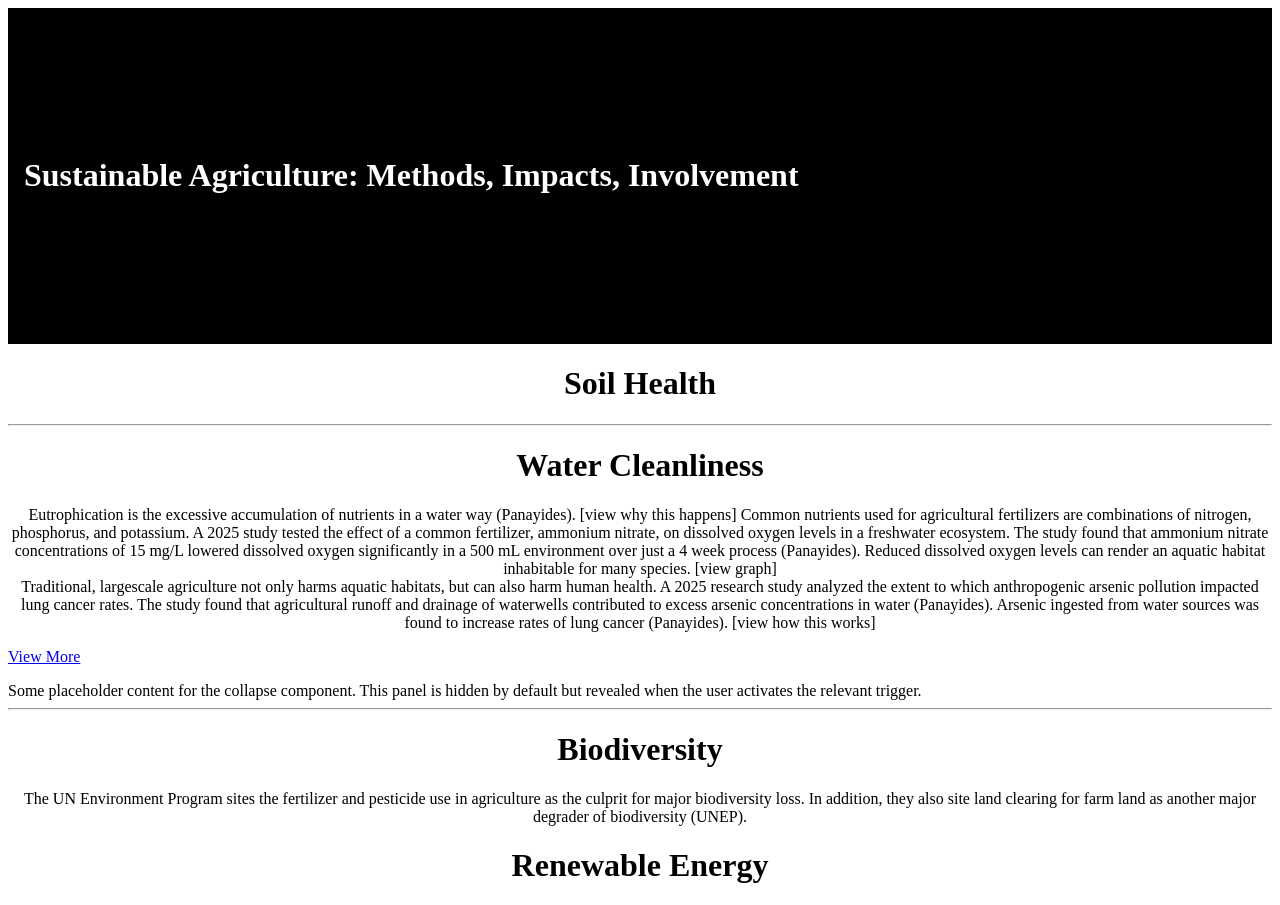
==== index.html @ 6e3a7149 "Added drop down" ====
<!DOCTYPE html>
<html>
<head>
  <title>watch yourself buddy</title>
  <link href="style.css" rel="stylesheet" type="text/css" />
</head>

<body>
  <!-- The code below uses a header tag. This is the black section on the page where the title of the page is displayed. -->
  <header>
    <h1>Sustainable Agriculture: Methods, Impacts, Involvement</h1>
  </header>
  <div class="section">
    <h1>Soil Health</h1>
    <!-- Add text, images, and links for section 1 below. -->

  </div>
  <hr> <!-- The hr tag creates that line you see between sections -->
  <div class="section">
    <h1>Water Cleanliness</h1>
    <!-- Add text, images, and links for section 2 below. -->
     <p>Eutrophication is the excessive accumulation of nutrients in a water way (Panayides). 
[view why this happens]
Common nutrients used for agricultural fertilizers are combinations of nitrogen, phosphorus, and potassium.
 A 2025 study tested the effect of a common fertilizer, ammonium nitrate, on dissolved oxygen levels in a freshwater ecosystem.
  The study found that ammonium nitrate concentrations of 15 mg/L lowered dissolved oxygen significantly in a 500 mL environment over just a 4 week process (Panayides).
   Reduced dissolved oxygen levels can render an aquatic habitat inhabitable for many species. 
[view graph]
      <br>
      Traditional, largescale agriculture not only harms aquatic habitats, but can also harm human health. 
      A 2025 research study analyzed the extent to which anthropogenic arsenic pollution impacted lung cancer rates. 
      The study found that agricultural runoff and drainage of waterwells contributed to excess arsenic concentrations in water (Panayides). 
      Arsenic ingested from water sources was found to increase rates of lung cancer (Panayides).
[view how this works]


     </p>

  </div>
  <p class="drop">
  <a class="down" data-bs-toggle="collapse" href="#collapseExample" role="button" aria-expanded="false" aria-controls="collapseExample">
    View More
  </a>
  
</p>
<div class="collapse" id="collapseExample">
  <div class="card card-body">
    Some placeholder content for the collapse component. This panel is hidden by default but revealed when the user activates the relevant trigger.
  </div>
</div>
  <hr>
  <div class="section">
    <h1>Biodiversity</h1>
    <!-- Add text, images, and links for section 3 below. -->
     <p>
      The UN Environment Program sites the fertilizer and pesticide use in agriculture as the culprit for major biodiversity loss. 
      In addition, they also site land clearing for farm land as another major degrader of biodiversity (UNEP).      

     </p>

  </div>
  <div class="section">
    <h1>Renewable Energy</h1>
  </div>

</body>

</html>
---- style.css ----
/* The code below makes the background of the header black and the font color of the title white. Change this to match what you want for your website. */
header {
    background-color: black;
    color: white;
    padding: 128px 16px;
}

.section {
    text-align:center;
}
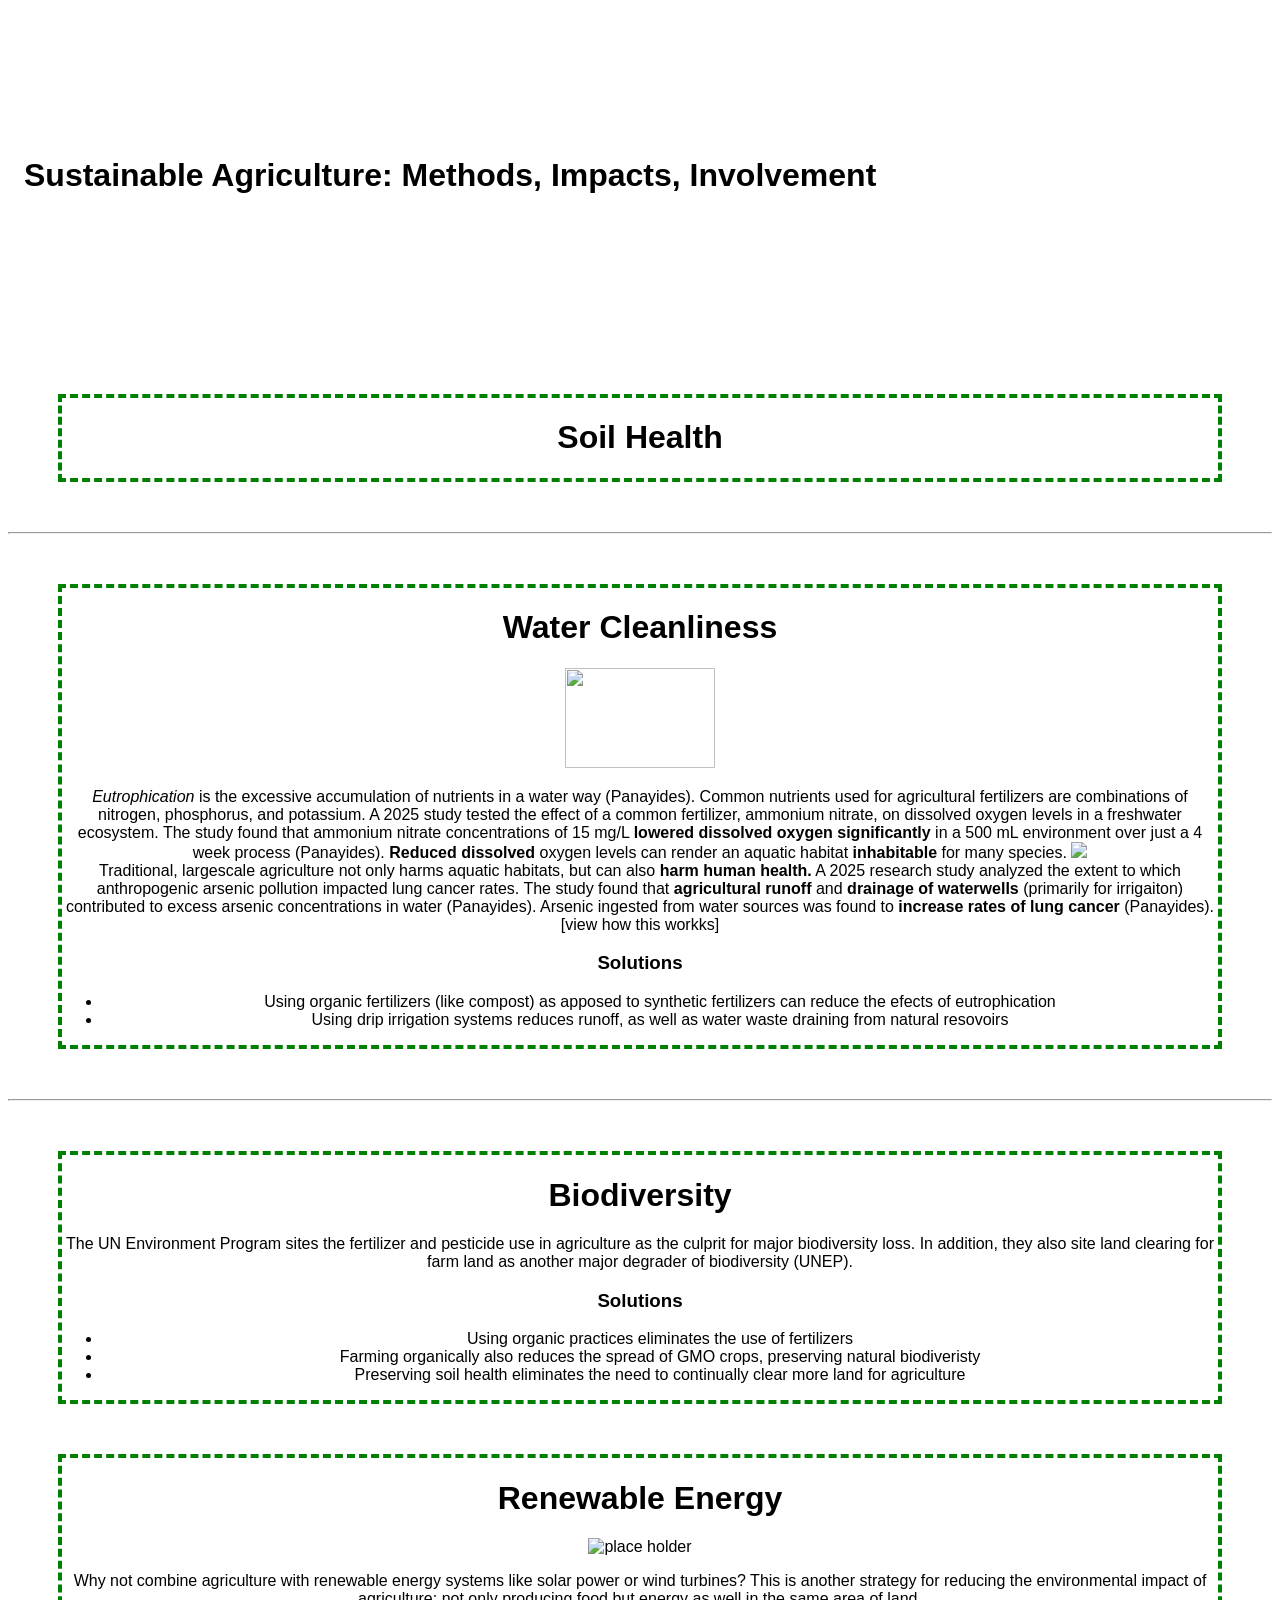
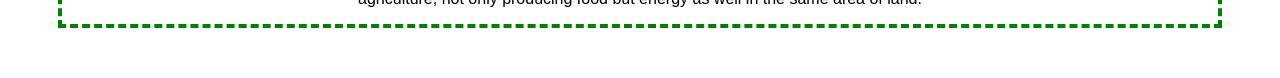
==== commit 47e850b2: "added sytling" ====
--- a/index.html
+++ b/index.html
@@ -19,48 +19,51 @@
   <div class="section">
     <h1>Water Cleanliness</h1>
     <!-- Add text, images, and links for section 2 below. -->
-     <p>Eutrophication is the excessive accumulation of nutrients in a water way (Panayides). 
-[view why this happens]
+     <img class="images" src="C:\Users\Nextech\.vscode\int-u2-project-starter-code-3\Images\drip.jpg">
+     <p><i>Eutrophication</i> is the excessive accumulation of nutrients in a water way (Panayides). 
 Common nutrients used for agricultural fertilizers are combinations of nitrogen, phosphorus, and potassium.
  A 2025 study tested the effect of a common fertilizer, ammonium nitrate, on dissolved oxygen levels in a freshwater ecosystem.
-  The study found that ammonium nitrate concentrations of 15 mg/L lowered dissolved oxygen significantly in a 500 mL environment over just a 4 week process (Panayides).
-   Reduced dissolved oxygen levels can render an aquatic habitat inhabitable for many species. 
-[view graph]
+  The study found that ammonium nitrate concentrations of 15 mg/L <b>lowered dissolved oxygen significantly</b> in a 500 mL environment over just a 4 week process (Panayides).
+   <b>Reduced dissolved</b> oxygen levels can render an aquatic habitat <b>inhabitable </b>for many species. 
+<img src="C:\Users\Nextech\.vscode\int-u2-project-starter-code-3\Images\graph1.png">
       <br>
-      Traditional, largescale agriculture not only harms aquatic habitats, but can also harm human health. 
+      Traditional, largescale agriculture not only harms aquatic habitats, but can also <b>harm human health.</b> 
       A 2025 research study analyzed the extent to which anthropogenic arsenic pollution impacted lung cancer rates. 
-      The study found that agricultural runoff and drainage of waterwells contributed to excess arsenic concentrations in water (Panayides). 
-      Arsenic ingested from water sources was found to increase rates of lung cancer (Panayides).
-[view how this works]
-
+      The study found that <b>agricultural runoff</b> and <b>drainage of waterwells </b>(primarily for irrigaiton) contributed to excess arsenic concentrations in water (Panayides). 
+      Arsenic ingested from water sources was found to <b>increase rates of lung cancer</b> (Panayides).
+[view how this workks]
 
      </p>
+     <h3>Solutions</h3>
+     <ul>
+      <li>Using organic fertilizers (like compost) as apposed to synthetic fertilizers can reduce the efects of eutrophication</li>
+      <li>Using drip irrigation systems reduces runoff, as well as water waste draining from natural resovoirs</li>
+     </ul>
 
   </div>
-  <p class="drop">
-  <a class="down" data-bs-toggle="collapse" href="#collapseExample" role="button" aria-expanded="false" aria-controls="collapseExample">
-    View More
-  </a>
   
-</p>
-<div class="collapse" id="collapseExample">
-  <div class="card card-body">
-    Some placeholder content for the collapse component. This panel is hidden by default but revealed when the user activates the relevant trigger.
-  </div>
-</div>
   <hr>
   <div class="section">
     <h1>Biodiversity</h1>
     <!-- Add text, images, and links for section 3 below. -->
      <p>
       The UN Environment Program sites the fertilizer and pesticide use in agriculture as the culprit for major biodiversity loss. 
-      In addition, they also site land clearing for farm land as another major degrader of biodiversity (UNEP).      
-
+      In addition, they also site land clearing for farm land as another major degrader of biodiversity (UNEP).     
      </p>
+     <h3>Solutions</h3>
+     <ul>
+      <li>Using organic practices eliminates the use of fertilizers</li>
+      <li>Farming organically also reduces the spread of GMO crops, preserving natural biodiveristy</li>
+      <li>Preserving soil health eliminates the need to continually clear more land for agriculture </li>
+     </ul>
 
   </div>
   <div class="section">
     <h1>Renewable Energy</h1>
+    <img class = "images" src="C:\Users\Nextech\.vscode\int-u2-project-starter-code-3\Images\regen_farming.jpg" alt="place holder">
+    <p>Why not combine agriculture with renewable energy systems like solar power or wind turbines?
+      This is another strategy for reducing the environmental impact of agriculture; not only producing food but energy as well in the same area of land.
+    </p>
   </div>
 
 </body>
--- a/style.css
+++ b/style.css
@@ -1,10 +1,23 @@
 /* The code below makes the background of the header black and the font color of the title white. Change this to match what you want for your website. */
 header {
-    background-color: black;
-    color: white;
+    background-image:url("C:\Users\Nextech\.vscode\int-u2-project-starter-code-3\Images\ivy.jpg") ;
     padding: 128px 16px;
 }
 
 .section {
     text-align:center;
-}+}
+.images{
+    width: 150px;
+    height: 100px;
+
+}
+.section{
+    border: 4px dashed green;
+    margin: 50px;
+}
+body{
+    font-family:'Lucida Sans', 'Lucida Sans Regular', 'Lucida Grande', 'Lucida Sans Unicode', Geneva, Verdana, sans-serif;
+    background-image: url(C:\Users\Nextech\.vscode\int-u2-project-starter-code-3\Images\ivy.jpg);
+
+}
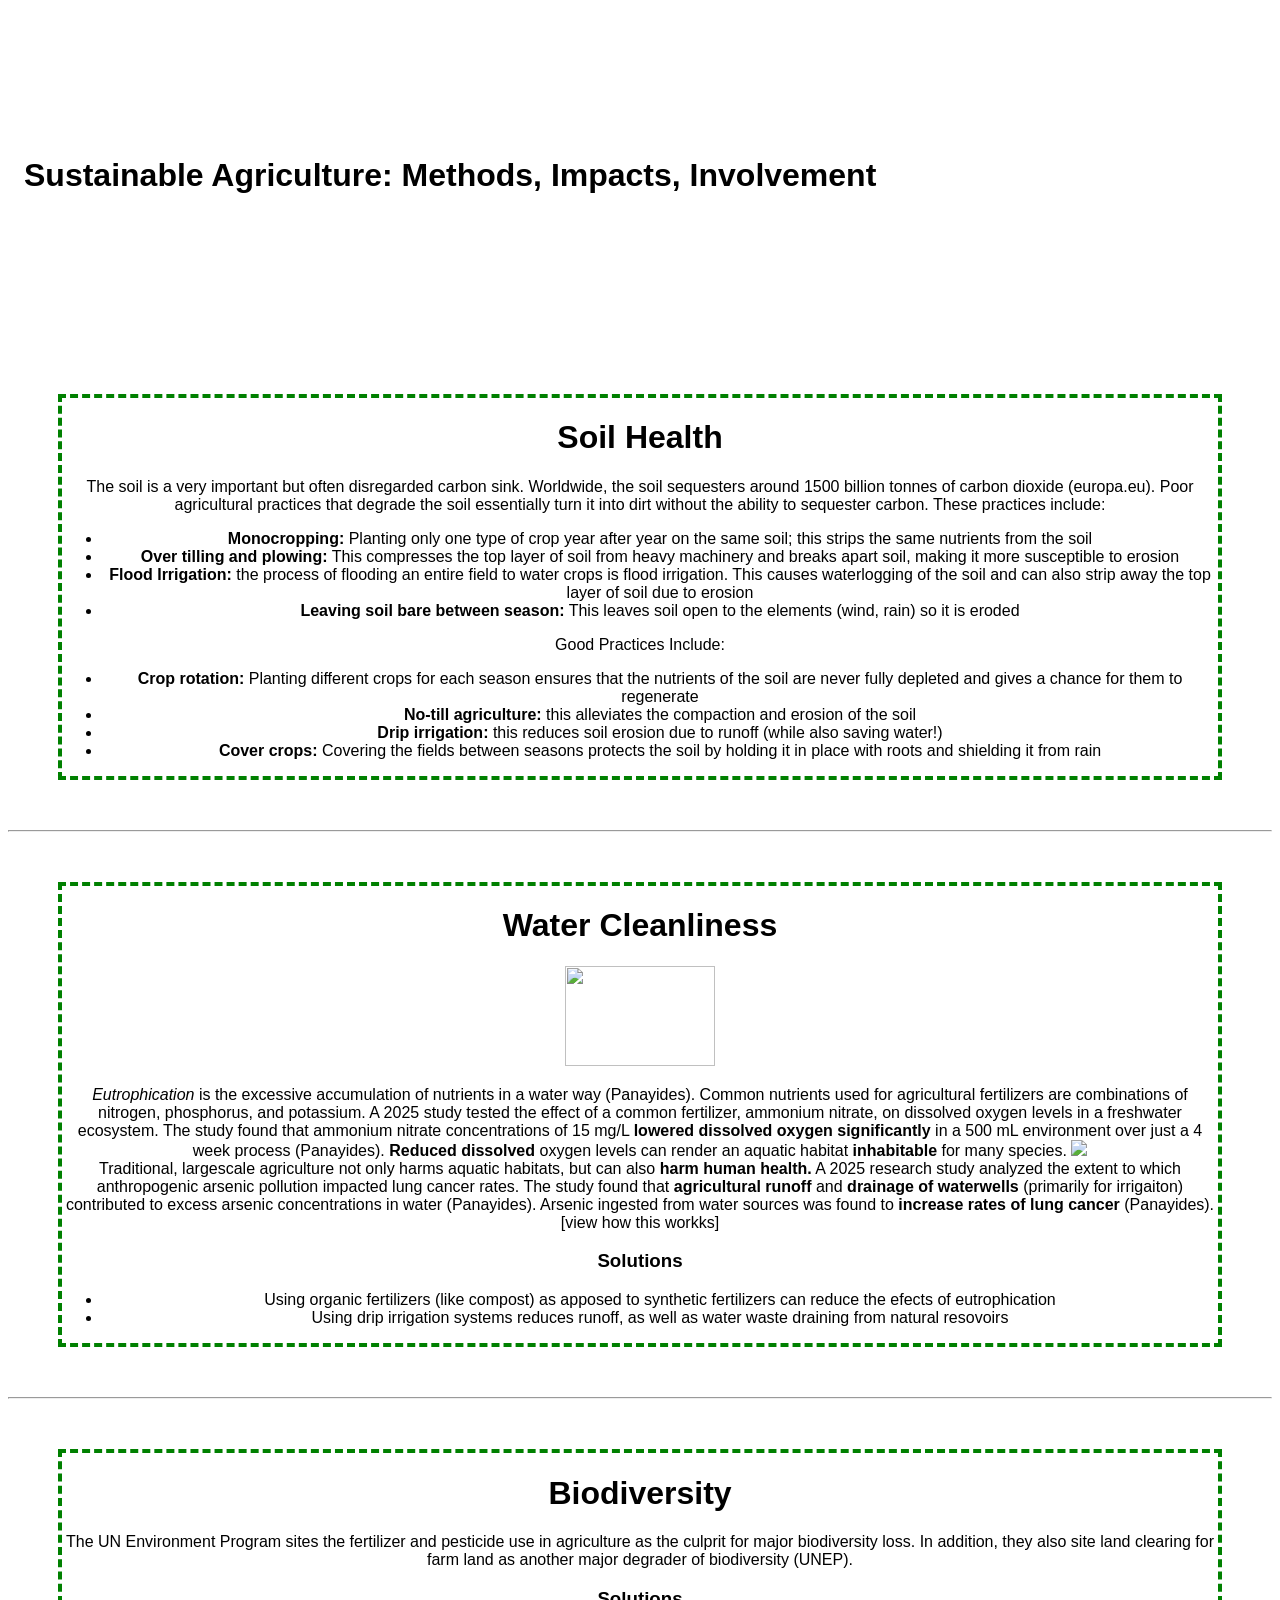
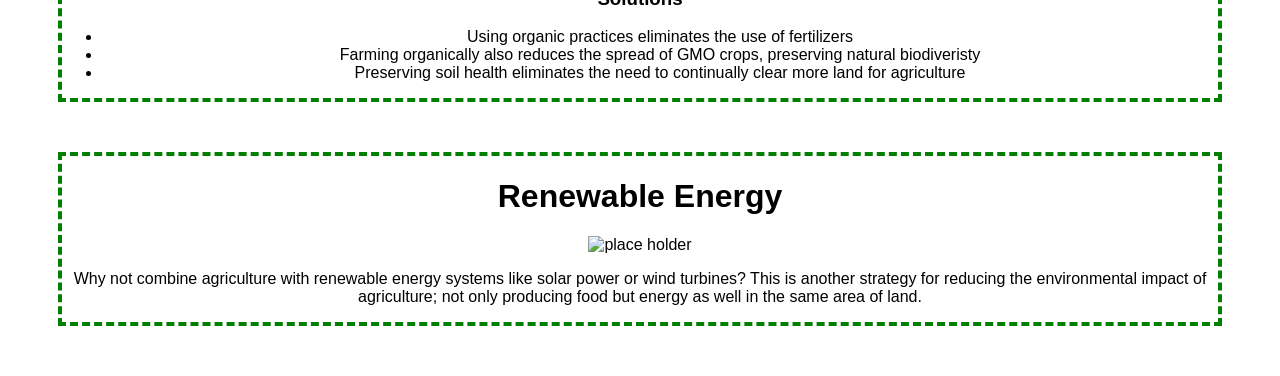
==== commit cbe68396: "added soil" ====
--- a/index.html
+++ b/index.html
@@ -12,7 +12,24 @@
   </header>
   <div class="section">
     <h1>Soil Health</h1>
-    <!-- Add text, images, and links for section 1 below. -->
+    <p>
+      The soil is a very important but often disregarded carbon sink. Worldwide, the soil sequesters around 1500 billion tonnes of carbon dioxide (europa.eu). 
+      Poor agricultural practices that degrade the soil essentially turn it into dirt without the ability to sequester carbon. 
+      These practices include:
+    </p>
+    <ul>
+      <li><b>Monocropping:</b> Planting only one type of crop year after year on the same soil; this strips the same nutrients from the soil</li>
+      <li><b>Over tilling and plowing:</b> This compresses the top layer of soil from heavy machinery and breaks apart soil, making it more susceptible to erosion</li>
+      <li><b>Flood Irrigation:</b> the process of flooding an entire field to water crops is flood irrigation. This causes waterlogging of the soil and can also strip away the top layer of soil due to erosion</li>
+      <li><b>Leaving soil bare between season:</b> This leaves soil open to the elements (wind, rain) so it is eroded</li>
+    </ul>
+    <p>Good Practices Include:</p>
+    <ul>
+      <li><b>Crop rotation:</b> Planting different crops for each season ensures that the nutrients of the soil are never fully depleted and gives a chance for them to regenerate</li>
+      <li><b>No-till agriculture:</b> this alleviates the compaction and erosion of the soil</li>
+      <li><b>Drip irrigation: </b>this reduces soil erosion due to runoff (while also saving water!)</li>
+      <li><b>Cover crops:</b> Covering the fields between seasons protects the soil by holding it in place with roots and shielding it from rain</li>
+    </ul>
 
   </div>
   <hr> <!-- The hr tag creates that line you see between sections -->
--- a/style.css
+++ b/style.css
@@ -1,7 +1,7 @@
 /* The code below makes the background of the header black and the font color of the title white. Change this to match what you want for your website. */
 header {
-    background-image:url("C:\Users\Nextech\.vscode\int-u2-project-starter-code-3\Images\ivy.jpg") ;
     padding: 128px 16px;
+    background-image: url('C:\Users\Nextech\.vscode\int-u2-project-starter-code-3\Images\ivy.jpg');
 }
 
 .section {
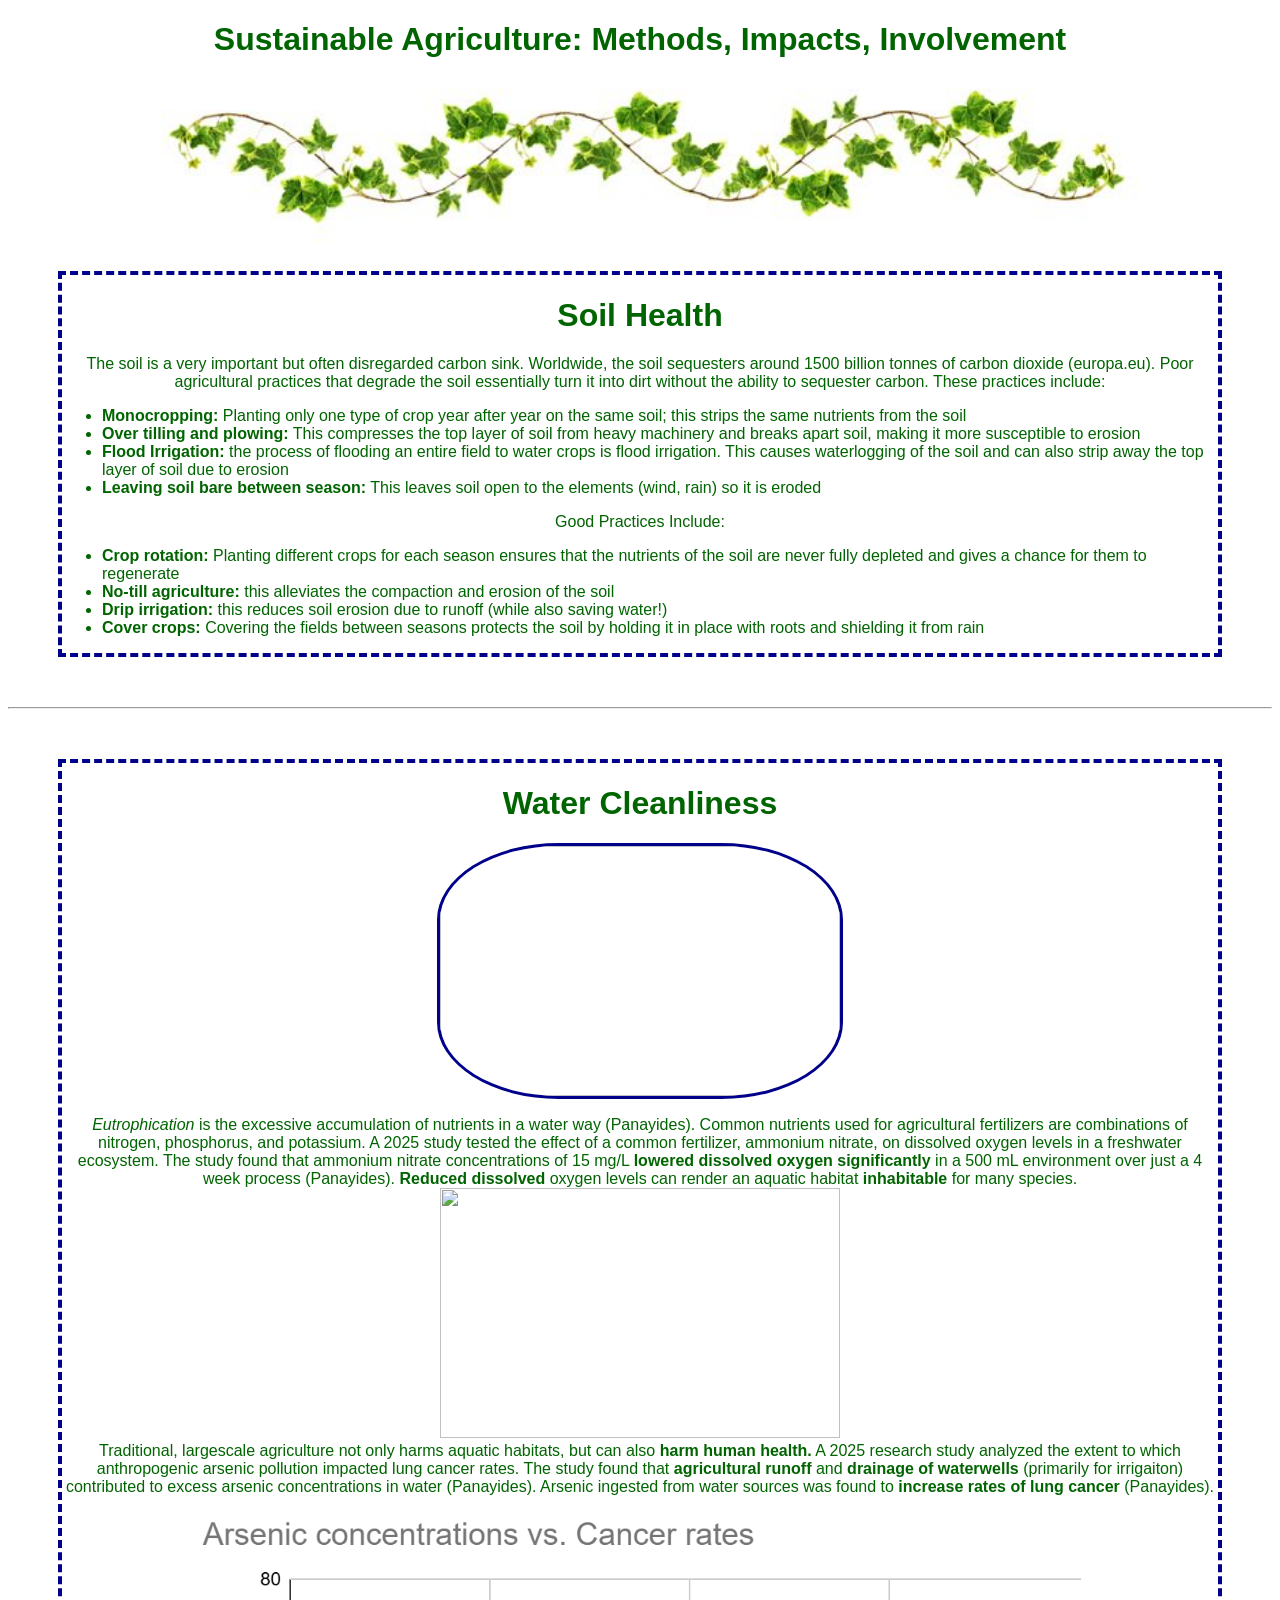
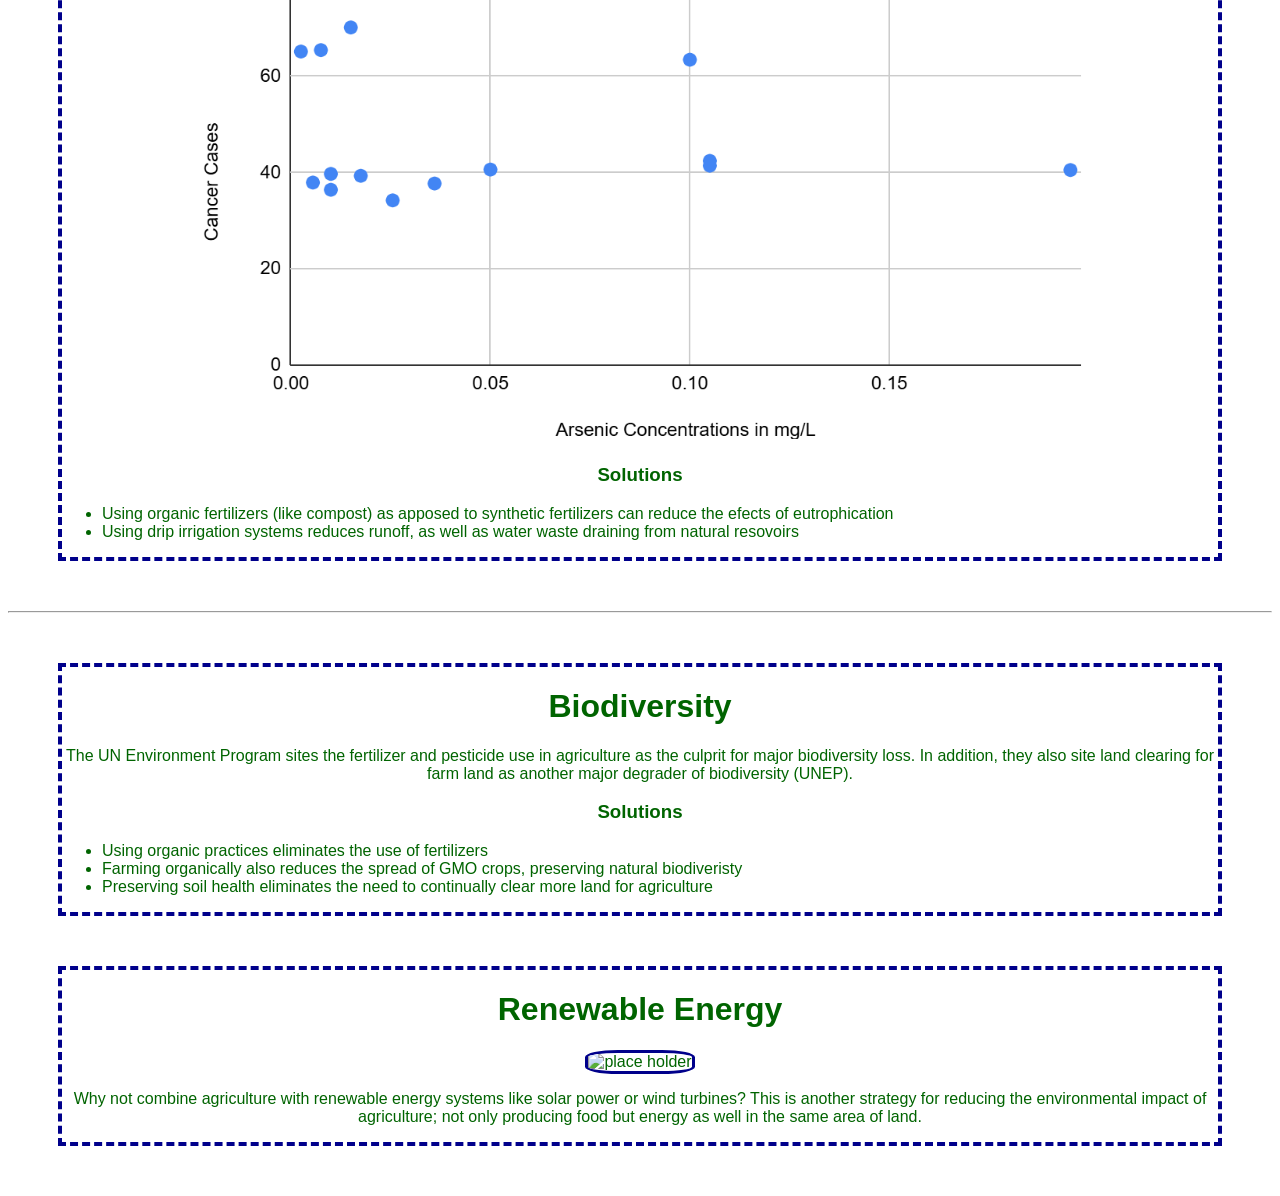
==== commit ad6375d9: "look at the stupid graph 2 its beeing udmb" ====
--- a/index.html
+++ b/index.html
@@ -9,6 +9,7 @@
   <!-- The code below uses a header tag. This is the black section on the page where the title of the page is displayed. -->
   <header>
     <h1>Sustainable Agriculture: Methods, Impacts, Involvement</h1>
+    <img class="background" src="Images\plant3.jpg">
   </header>
   <div class="section">
     <h1>Soil Health</h1>
@@ -42,15 +43,15 @@
  A 2025 study tested the effect of a common fertilizer, ammonium nitrate, on dissolved oxygen levels in a freshwater ecosystem.
   The study found that ammonium nitrate concentrations of 15 mg/L <b>lowered dissolved oxygen significantly</b> in a 500 mL environment over just a 4 week process (Panayides).
    <b>Reduced dissolved</b> oxygen levels can render an aquatic habitat <b>inhabitable </b>for many species. 
-<img src="C:\Users\Nextech\.vscode\int-u2-project-starter-code-3\Images\graph1.png">
+<img class="graphs" src="C:\Users\Nextech\.vscode\int-u2-project-starter-code-3\Images\graph1.png">
       <br>
       Traditional, largescale agriculture not only harms aquatic habitats, but can also <b>harm human health.</b> 
       A 2025 research study analyzed the extent to which anthropogenic arsenic pollution impacted lung cancer rates. 
       The study found that <b>agricultural runoff</b> and <b>drainage of waterwells </b>(primarily for irrigaiton) contributed to excess arsenic concentrations in water (Panayides). 
       Arsenic ingested from water sources was found to <b>increase rates of lung cancer</b> (Panayides).
-[view how this workks]
 
      </p>
+     <img class="grpahs" src="Images\graph2.png">
      <h3>Solutions</h3>
      <ul>
       <li>Using organic fertilizers (like compost) as apposed to synthetic fertilizers can reduce the efects of eutrophication</li>
--- a/style.css
+++ b/style.css
@@ -1,23 +1,42 @@
 /* The code below makes the background of the header black and the font color of the title white. Change this to match what you want for your website. */
 header {
-    padding: 128px 16px;
-    background-image: url('C:\Users\Nextech\.vscode\int-u2-project-starter-code-3\Images\ivy.jpg');
+    text-align: center;
+    z-value: 1;
+    height: 200px;
 }
 
 .section {
     text-align:center;
 }
+.background{
+    z-index: -1;
+    width: 1000px;
+    bottom: 100px;
+    position: relative;
+}
+ul{
+    text-align: left;
+}
 .images{
-    width: 150px;
-    height: 100px;
+    width: 400px;
+    height: 250px;
+    border: solid darkblue;
+    border-radius: 30%;
+
 
 }
+.graphs{
+    width: 400px;
+    height: 250px;
+}
+
+
 .section{
-    border: 4px dashed green;
+    border: 4px dashed darkblue;
     margin: 50px;
 }
 body{
     font-family:'Lucida Sans', 'Lucida Sans Regular', 'Lucida Grande', 'Lucida Sans Unicode', Geneva, Verdana, sans-serif;
-    background-image: url(C:\Users\Nextech\.vscode\int-u2-project-starter-code-3\Images\ivy.jpg);
+    color: darkgreen;
 
 }
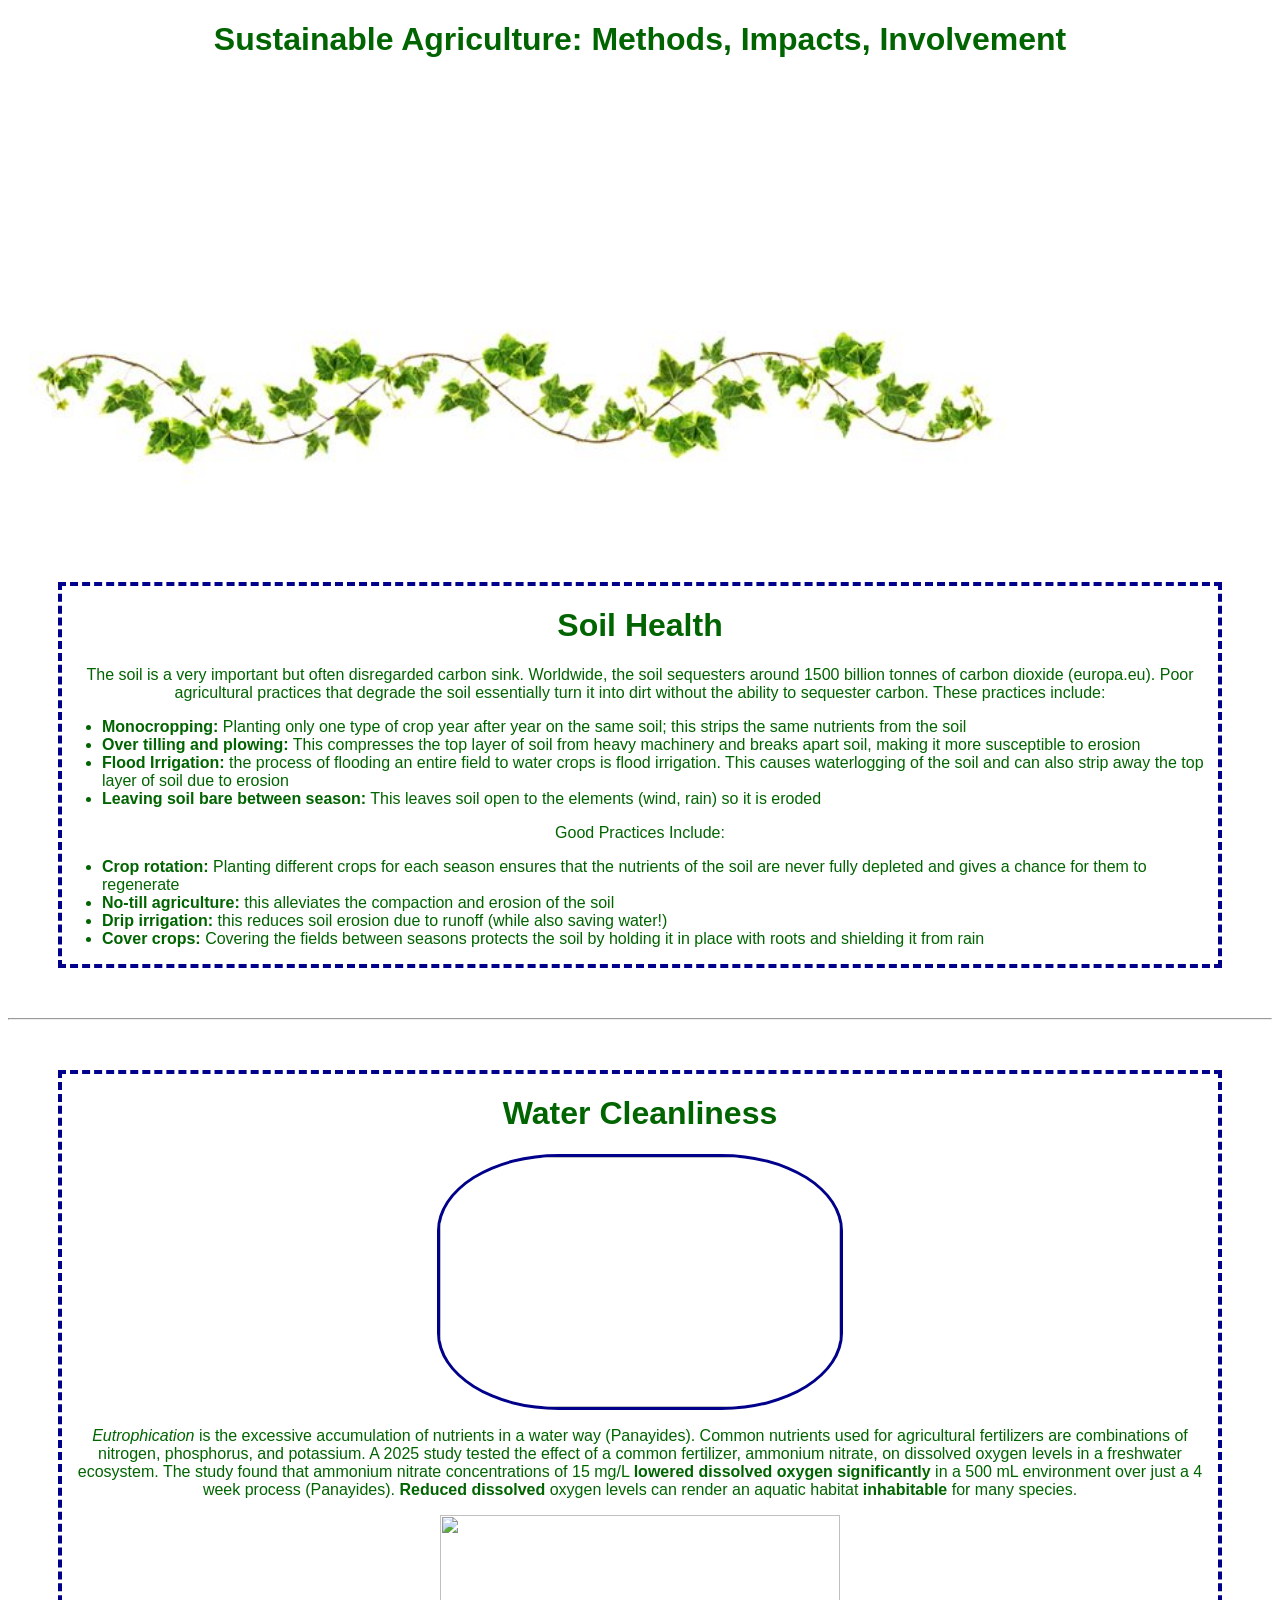
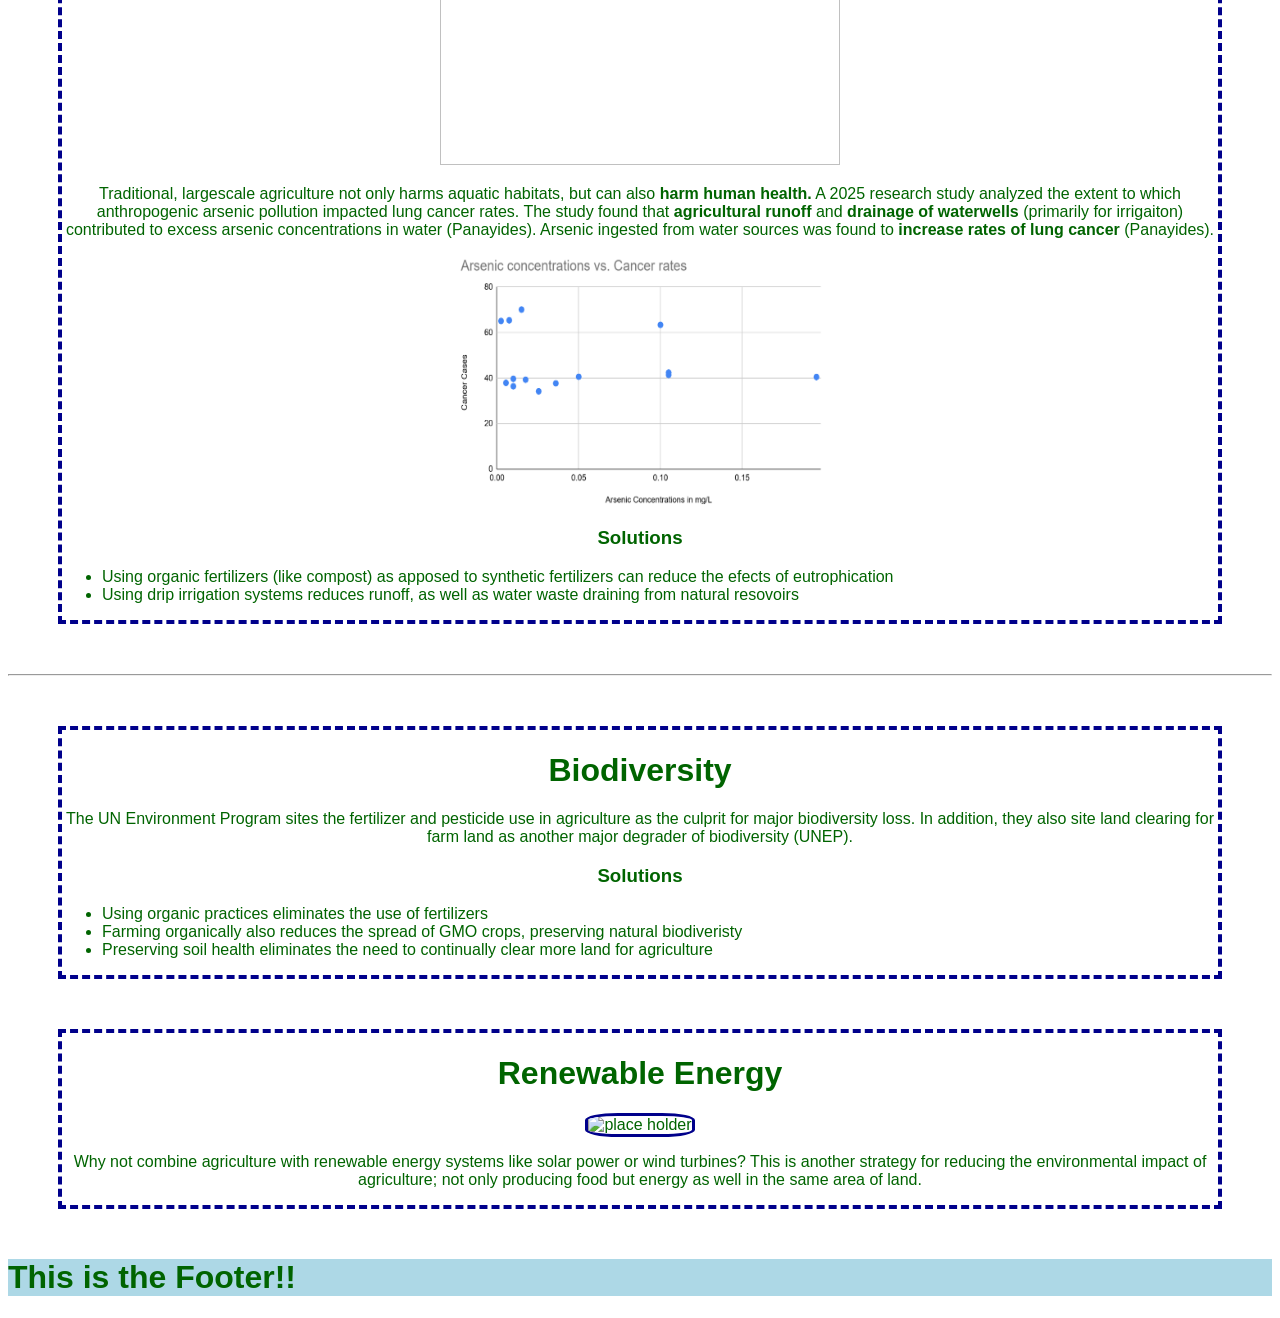
==== commit 4143a28e: "The header is still a bit off, when it flexes right it doesnt align good" ====
--- a/index.html
+++ b/index.html
@@ -9,8 +9,8 @@
   <!-- The code below uses a header tag. This is the black section on the page where the title of the page is displayed. -->
   <header>
     <h1>Sustainable Agriculture: Methods, Impacts, Involvement</h1>
-    <img class="background" src="Images\plant3.jpg">
   </header>
+  <img class="background" src="Images\plant3.jpg">
   <div class="section">
     <h1>Soil Health</h1>
     <p>
@@ -43,15 +43,17 @@
  A 2025 study tested the effect of a common fertilizer, ammonium nitrate, on dissolved oxygen levels in a freshwater ecosystem.
   The study found that ammonium nitrate concentrations of 15 mg/L <b>lowered dissolved oxygen significantly</b> in a 500 mL environment over just a 4 week process (Panayides).
    <b>Reduced dissolved</b> oxygen levels can render an aquatic habitat <b>inhabitable </b>for many species. 
+   </p>
 <img class="graphs" src="C:\Users\Nextech\.vscode\int-u2-project-starter-code-3\Images\graph1.png">
       <br>
+      <p>
       Traditional, largescale agriculture not only harms aquatic habitats, but can also <b>harm human health.</b> 
       A 2025 research study analyzed the extent to which anthropogenic arsenic pollution impacted lung cancer rates. 
       The study found that <b>agricultural runoff</b> and <b>drainage of waterwells </b>(primarily for irrigaiton) contributed to excess arsenic concentrations in water (Panayides). 
       Arsenic ingested from water sources was found to <b>increase rates of lung cancer</b> (Panayides).
 
      </p>
-     <img class="grpahs" src="Images\graph2.png">
+     <img class="graphs" src="Images\graph2.png">
      <h3>Solutions</h3>
      <ul>
       <li>Using organic fertilizers (like compost) as apposed to synthetic fertilizers can reduce the efects of eutrophication</li>
@@ -83,6 +85,9 @@
       This is another strategy for reducing the environmental impact of agriculture; not only producing food but energy as well in the same area of land.
     </p>
   </div>
+  <footer>
+    <h1>This is the Footer!!</h1>
+  </footer>
 
 </body>
 
--- a/style.css
+++ b/style.css
@@ -1,8 +1,9 @@
 /* The code below makes the background of the header black and the font color of the title white. Change this to match what you want for your website. */
 header {
     text-align: center;
-    z-value: 1;
+    z-index: 1;
     height: 200px;
+    
 }
 
 .section {
@@ -11,7 +12,6 @@
 .background{
     z-index: -1;
     width: 1000px;
-    bottom: 100px;
     position: relative;
 }
 ul{
@@ -38,5 +38,9 @@
 body{
     font-family:'Lucida Sans', 'Lucida Sans Regular', 'Lucida Grande', 'Lucida Sans Unicode', Geneva, Verdana, sans-serif;
     color: darkgreen;
+    background-image:image('Images\leaves.jpg');
 
 }
+footer{
+    background-color: lightblue;
+}
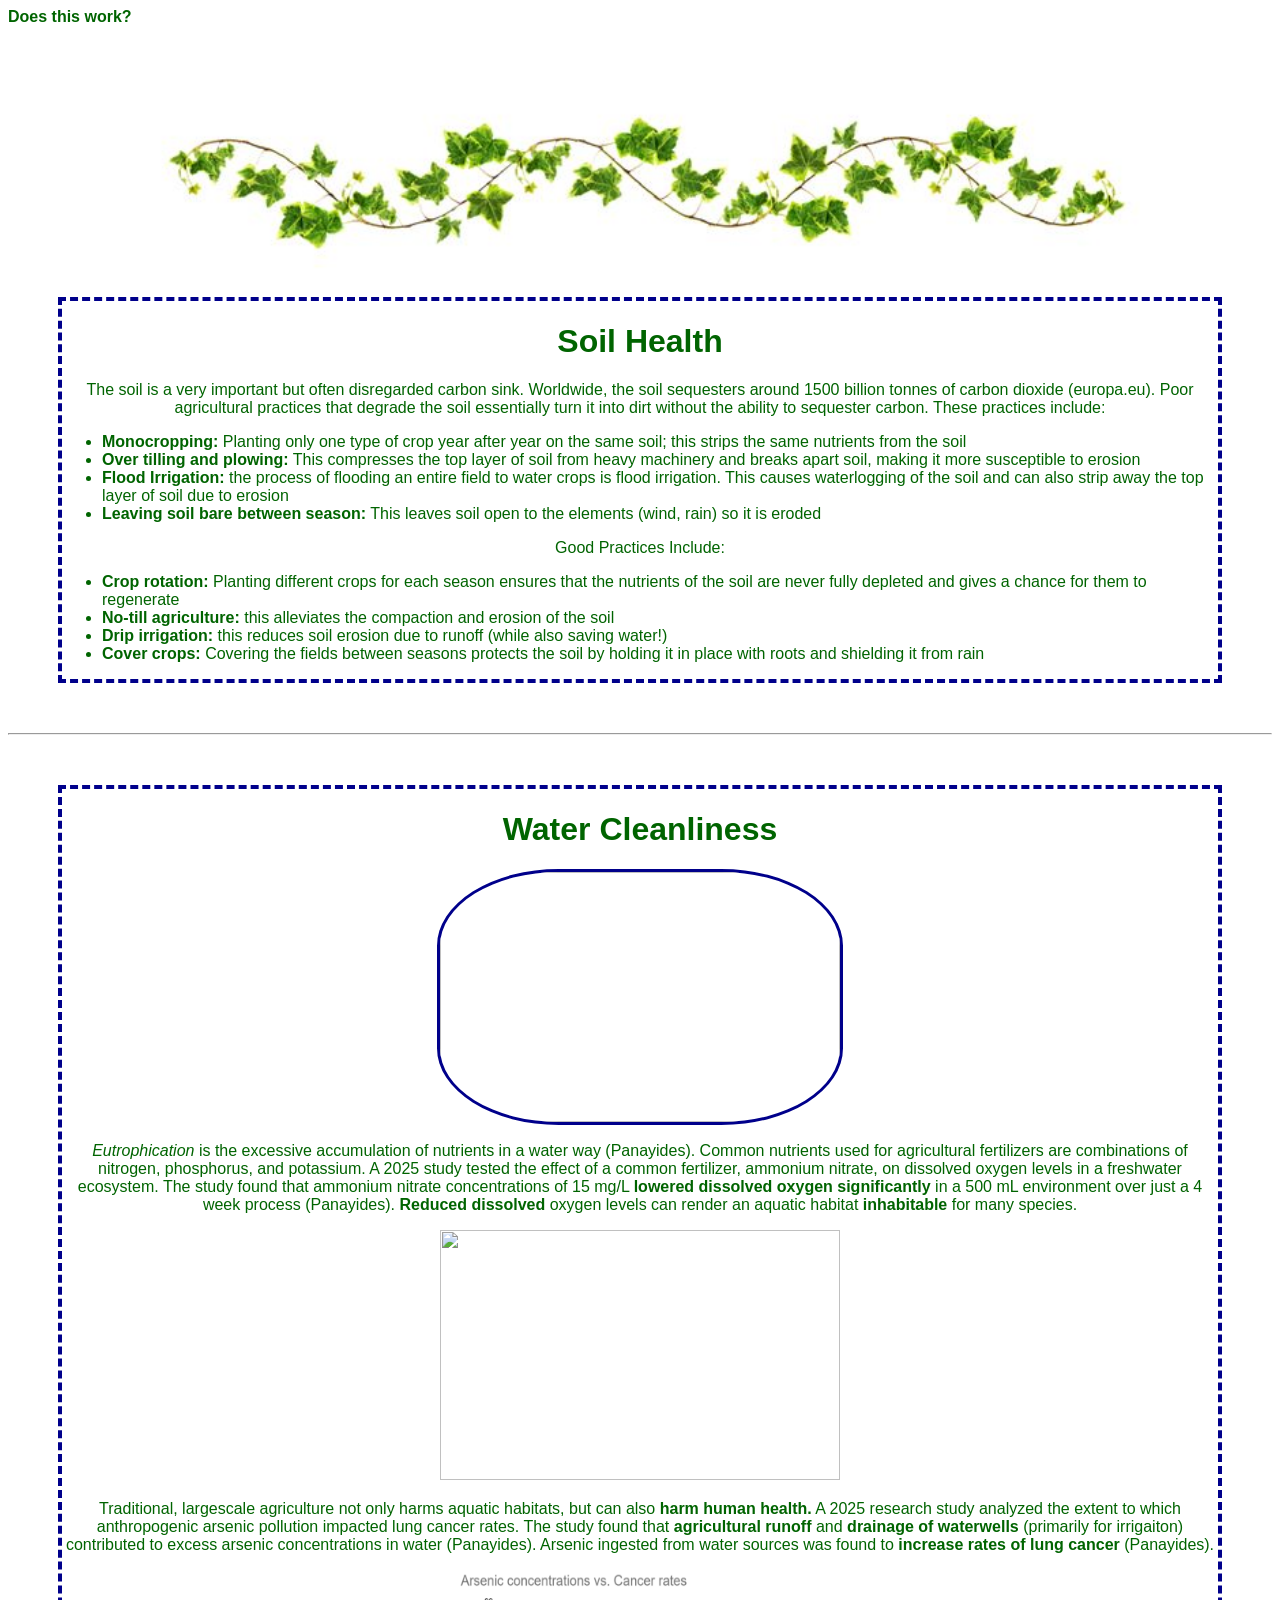
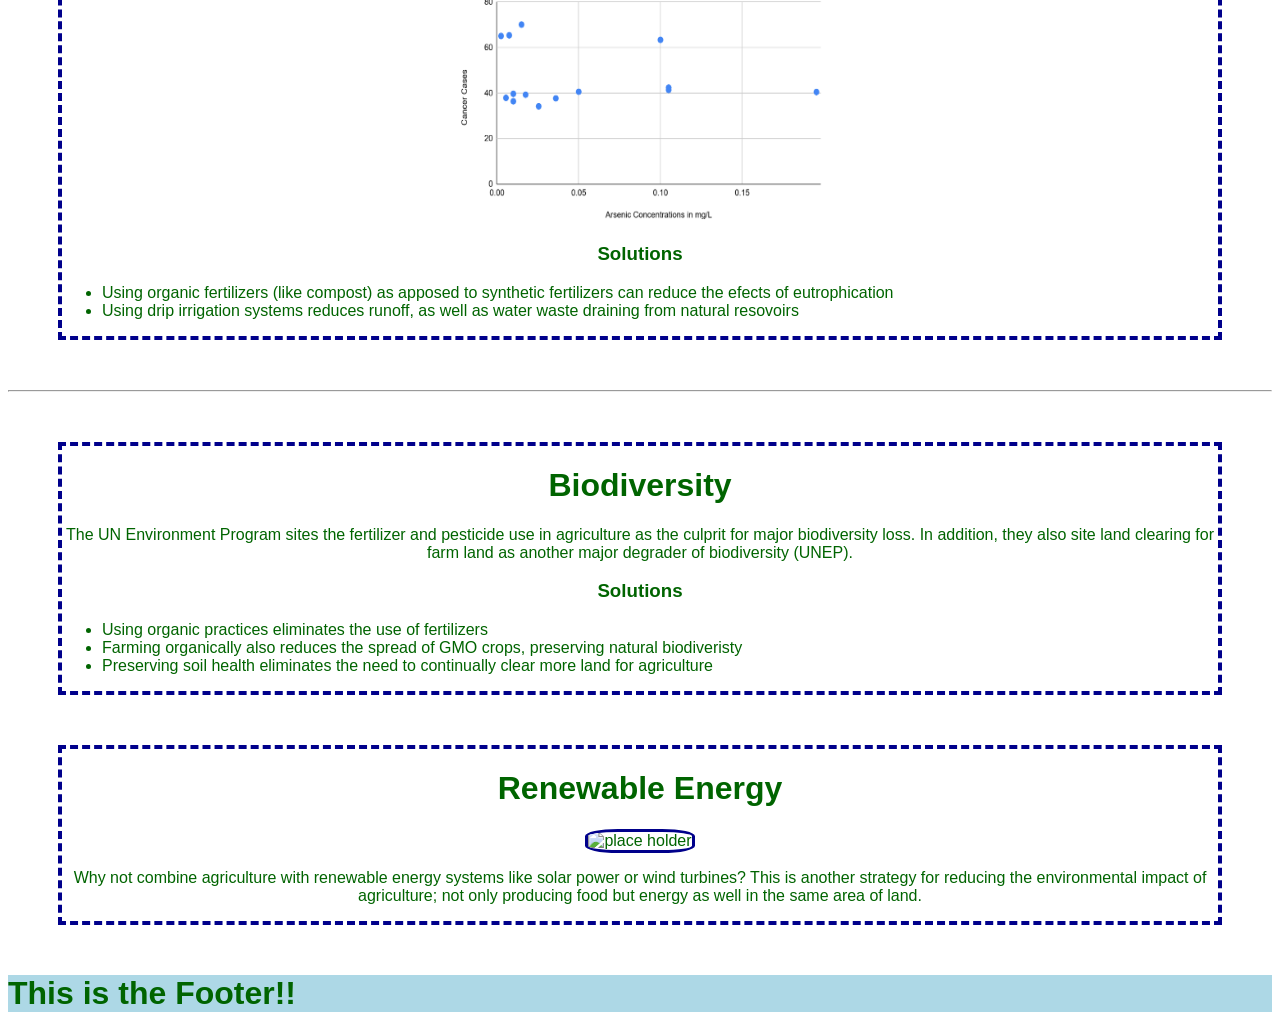
==== commit ef8e063d: "nav bar works now, still no background image" ====
--- a/index.html
+++ b/index.html
@@ -7,10 +7,16 @@
 
 <body>
   <!-- The code below uses a header tag. This is the black section on the page where the title of the page is displayed. -->
+   <div class="navbar">
+    <a onclick="alert('try again bud')"><b>Does this work?</b></a>
+
+   </div>
+   <br>
   <header>
     <h1>Sustainable Agriculture: Methods, Impacts, Involvement</h1>
+    <img class="background" src="Images\plant3.jpg">
   </header>
-  <img class="background" src="Images\plant3.jpg">
+
   <div class="section">
     <h1>Soil Health</h1>
     <p>
--- a/style.css
+++ b/style.css
@@ -5,13 +5,24 @@
     height: 200px;
     
 }
+.navbar{
+    height:100px;
+    width: 1440px;
+    background-color:white;
+    cursor:pointer;
+    position:fixed;
+    margin:0;
+
+}
+
 
 .section {
     text-align:center;
 }
 .background{
-    z-index: -1;
+    z-index: -100;
     width: 1000px;
+    bottom:100px;
     position: relative;
 }
 ul{
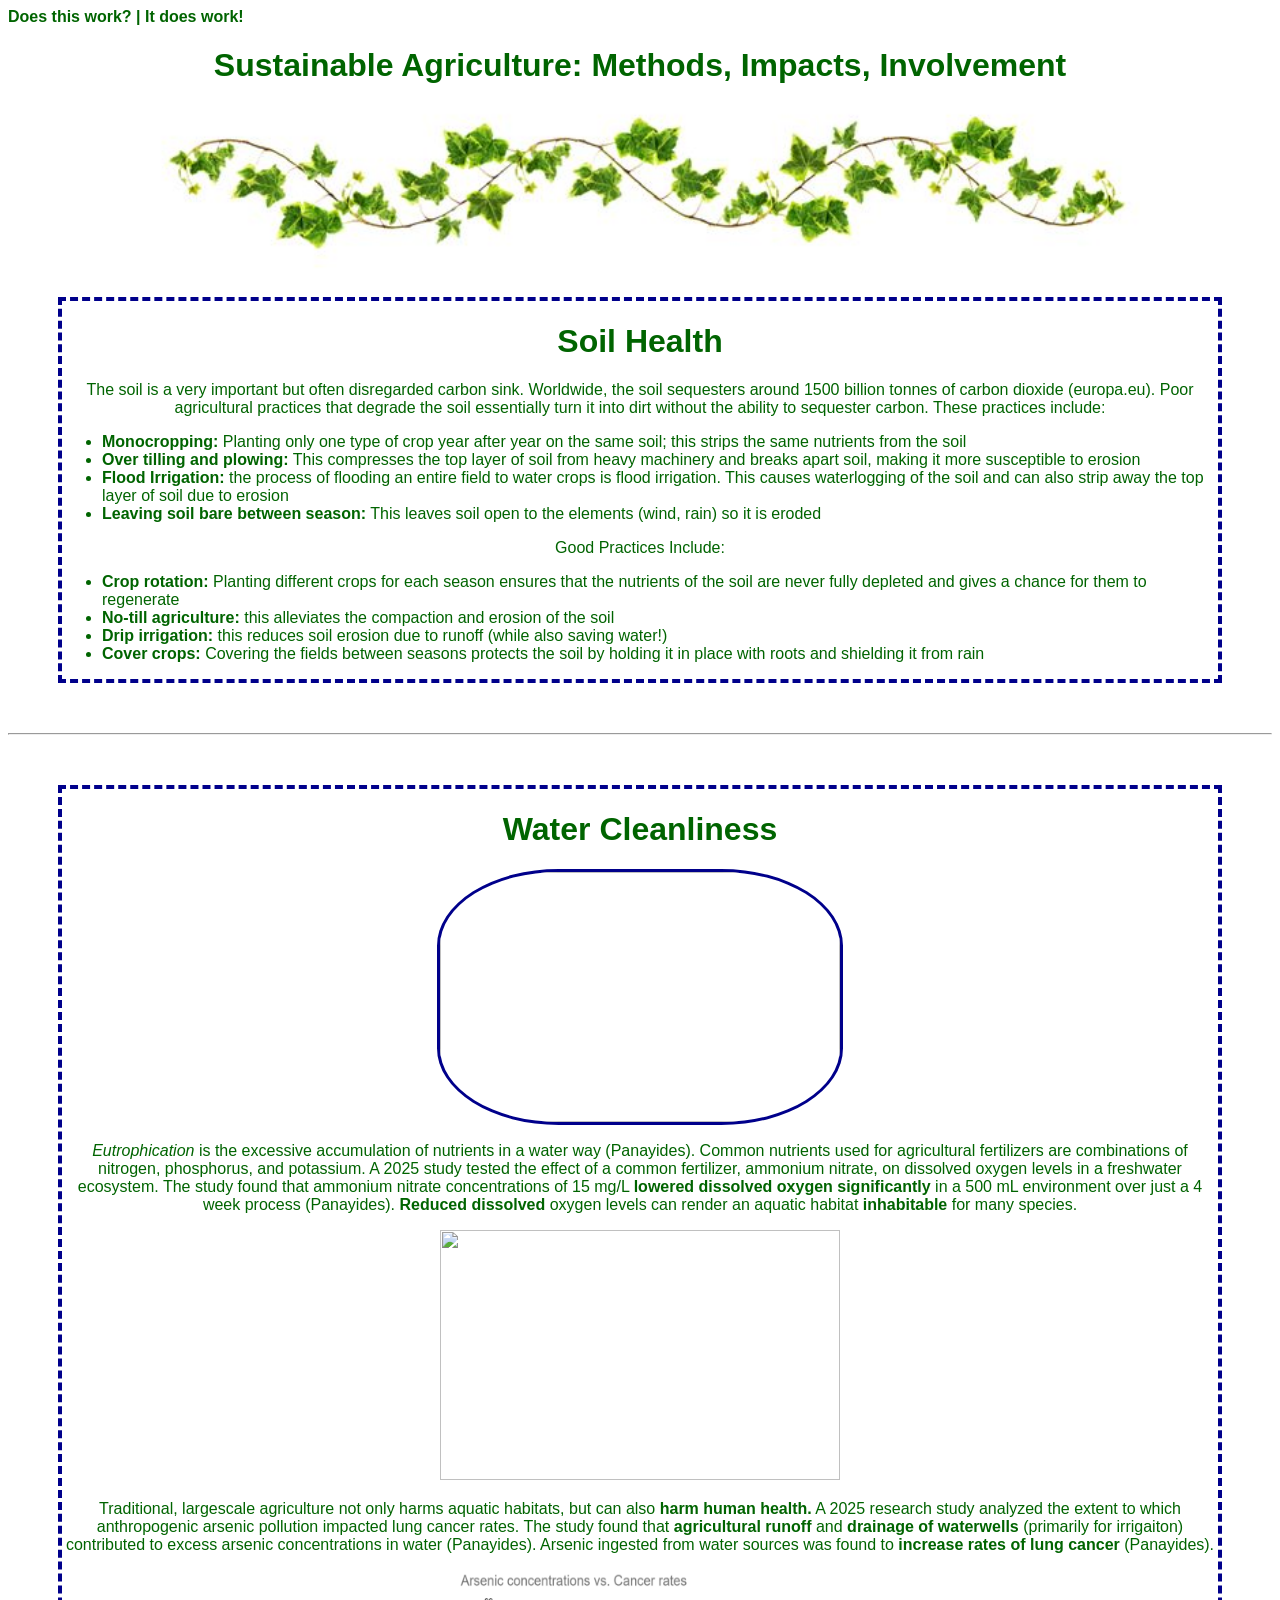
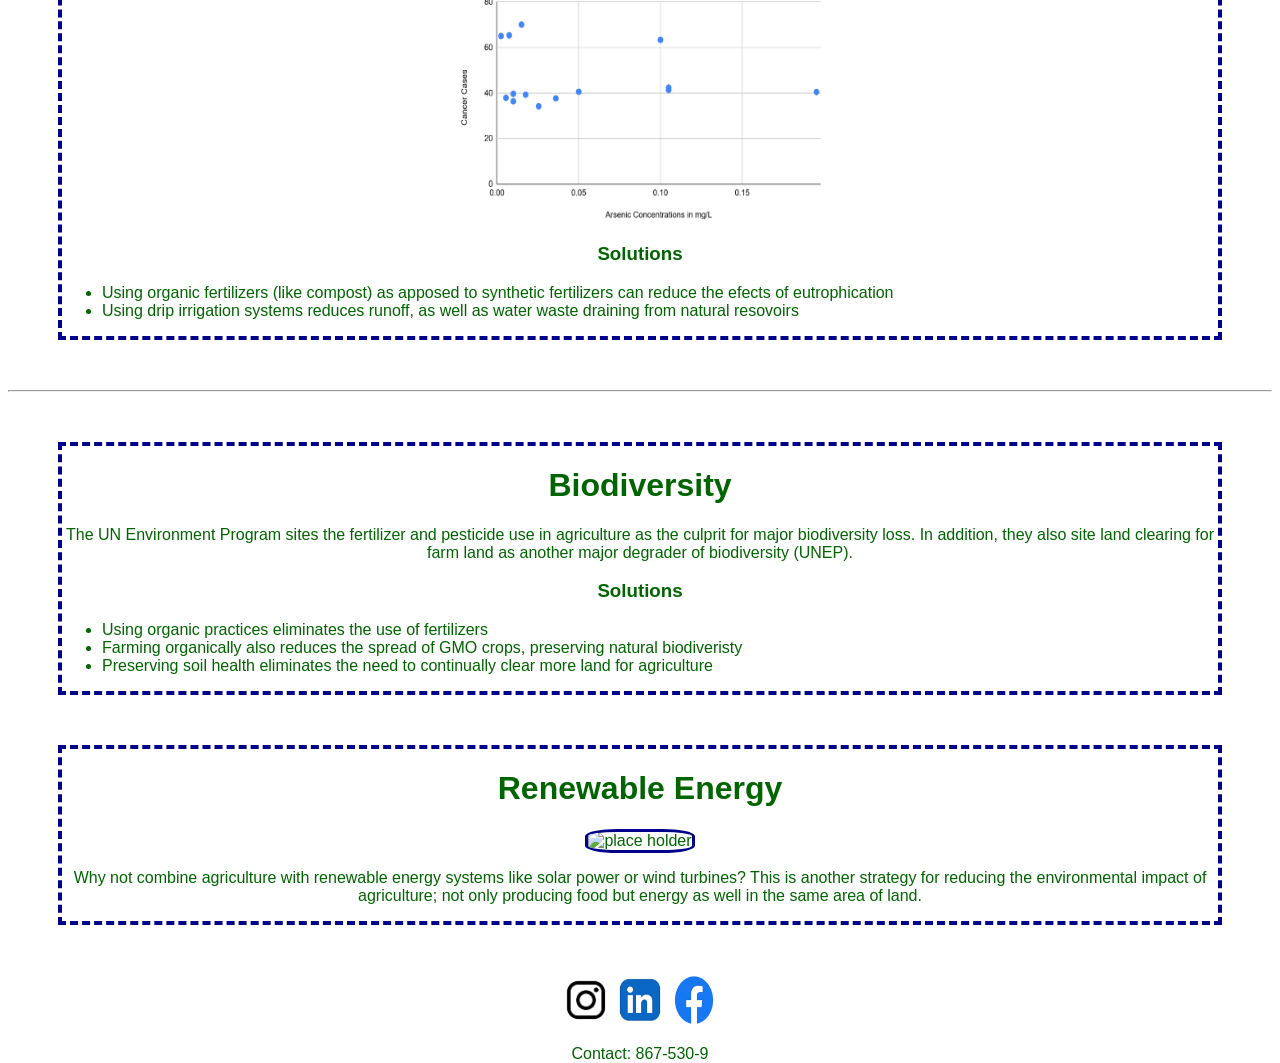
==== commit dfb4315e: "Added a footer" ====
--- a/index.html
+++ b/index.html
@@ -9,6 +9,7 @@
   <!-- The code below uses a header tag. This is the black section on the page where the title of the page is displayed. -->
    <div class="navbar">
     <a onclick="alert('try again bud')"><b>Does this work?</b></a>
+    <a onclick="alert('good boy')"><b>| It does work!</b></a>
 
    </div>
    <br>
@@ -92,7 +93,10 @@
     </p>
   </div>
   <footer>
-    <h1>This is the Footer!!</h1>
+    <img class="footerimg" onclick="alert('yo')"src="Images\instagram.png">
+    <img class="footerimg" src="Images\in.png">
+    <img class="footerimg" src="Images\face.png">
+    <p>Contact: 867-530-9</p>
   </footer>
 
 </body>
--- a/style.css
+++ b/style.css
@@ -6,12 +6,13 @@
     
 }
 .navbar{
-    height:100px;
+    height:50px;
     width: 1440px;
-    background-color:white;
     cursor:pointer;
     position:fixed;
-    margin:0;
+    margin:0px;
+    border:0px;
+    
 
 }
 
@@ -44,7 +45,7 @@
 
 .section{
     border: 4px dashed darkblue;
-    margin: 50px;
+    margin:50px;
 }
 body{
     font-family:'Lucida Sans', 'Lucida Sans Regular', 'Lucida Grande', 'Lucida Sans Unicode', Geneva, Verdana, sans-serif;
@@ -53,5 +54,12 @@
 
 }
 footer{
-    background-color: lightblue;
+    text-align:center;
+    height:50px;
+    background-color: white;
+    align-items:flex-end;
 }
+.footerimg{
+    width:50px;
+    height:50px;
+}
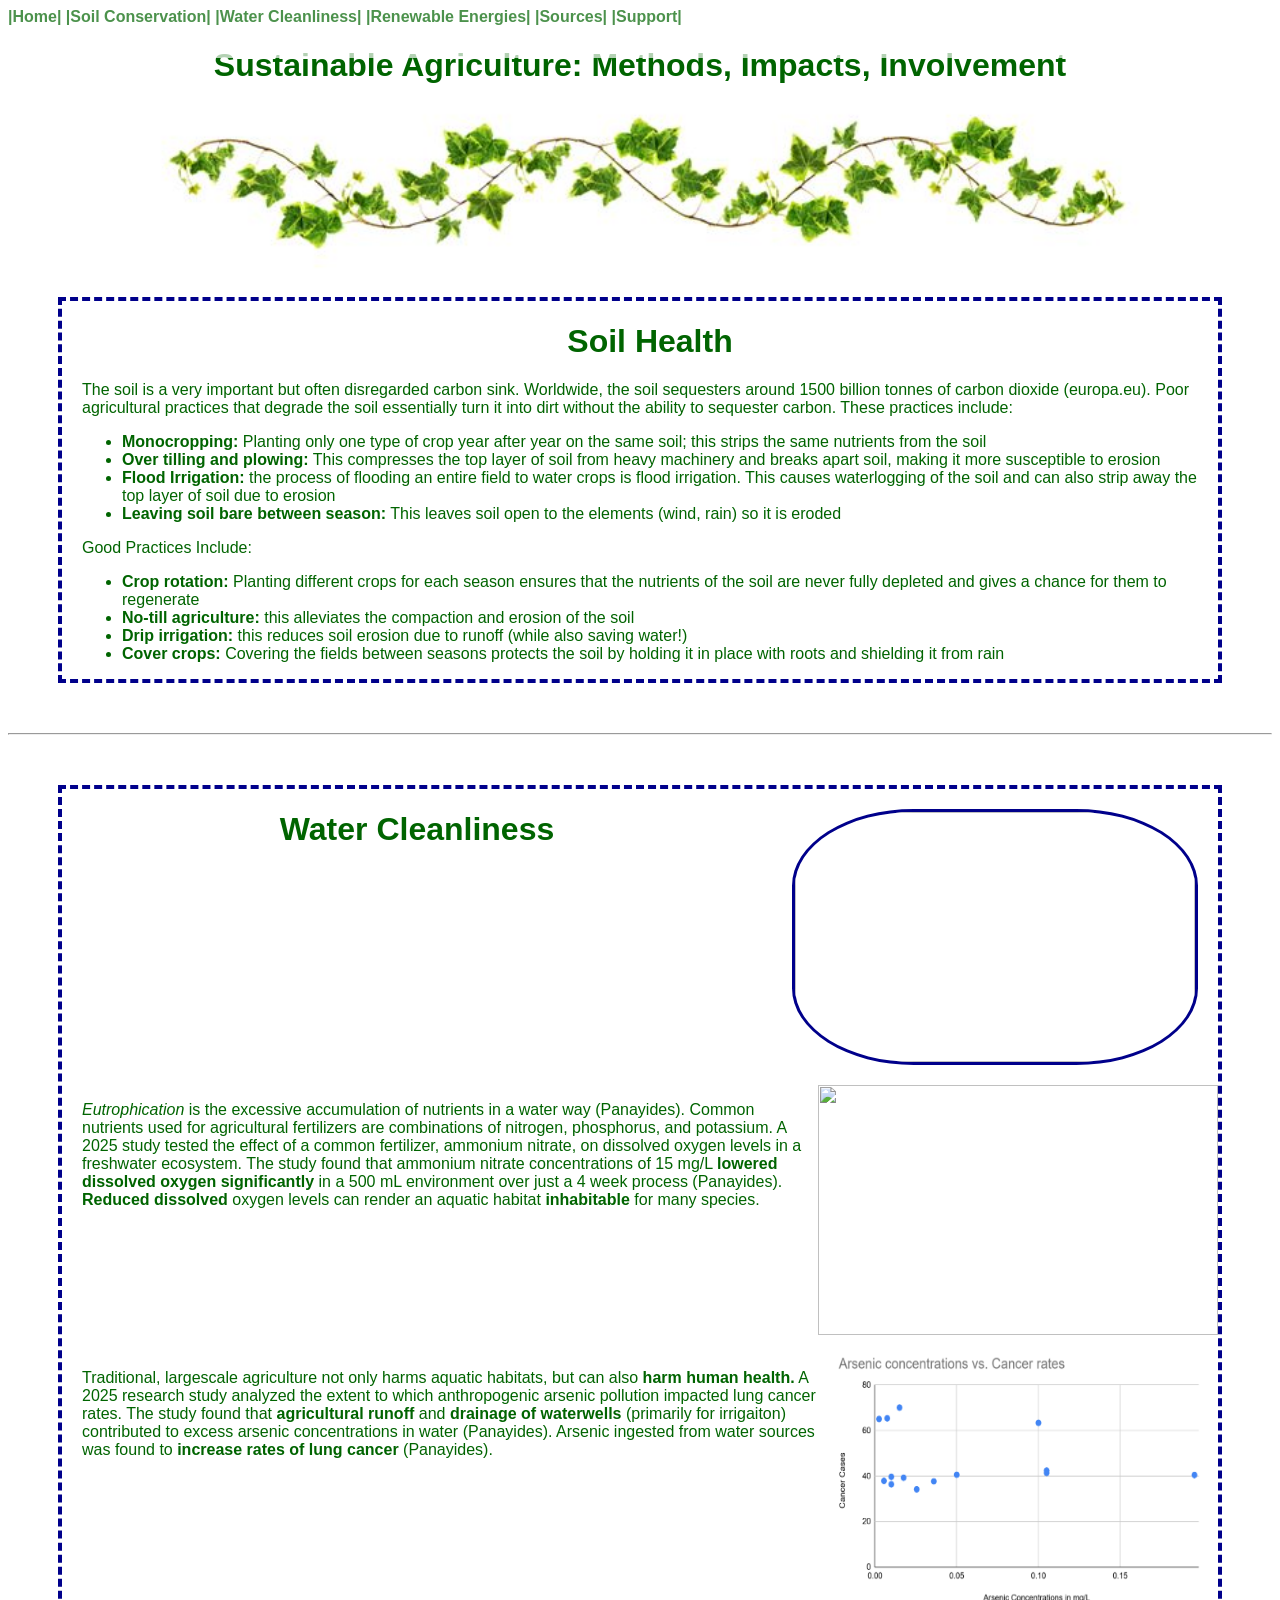
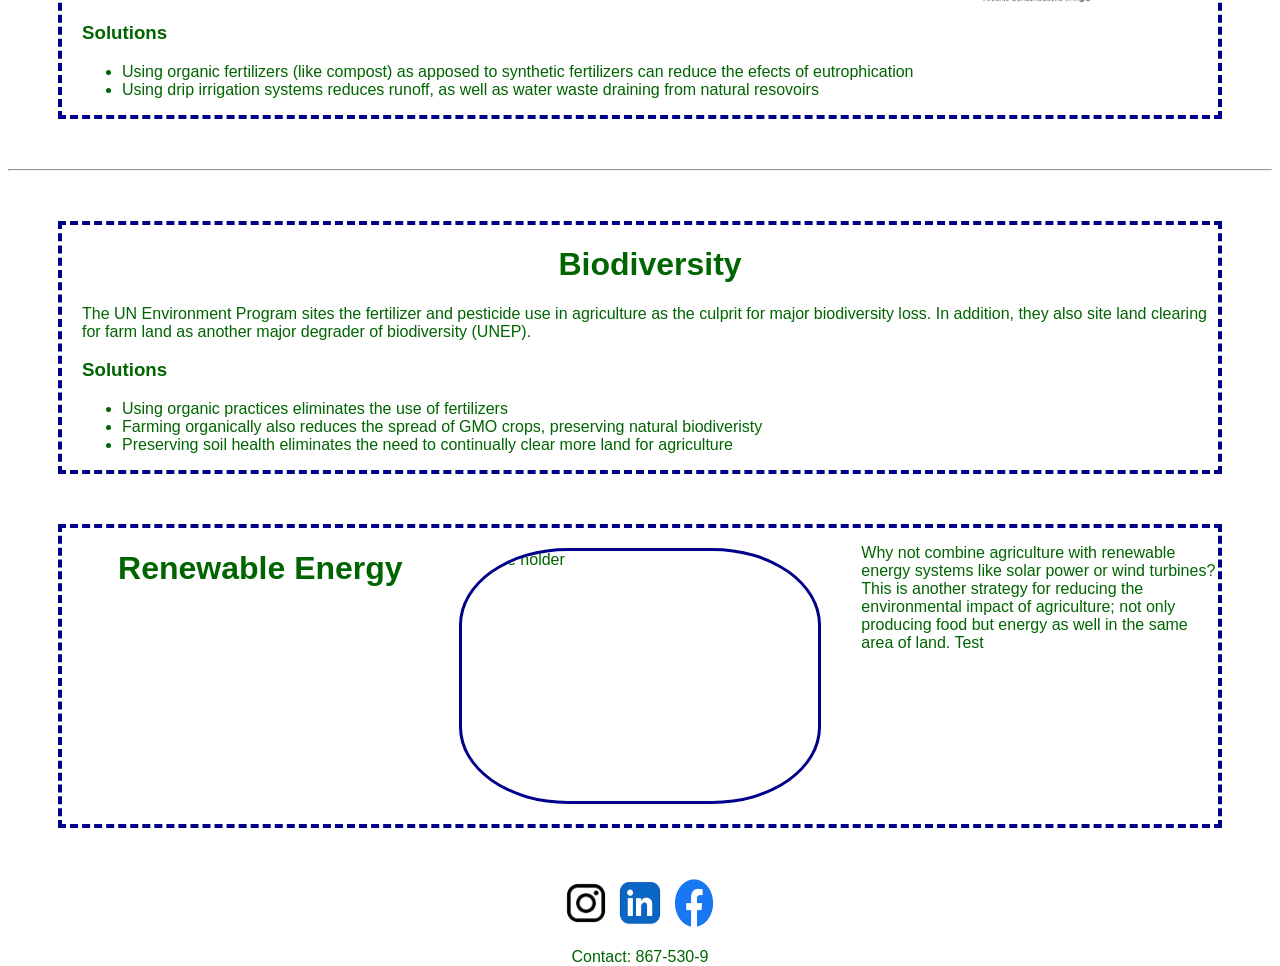
==== commit ed9cff11: "prolly done" ====
--- a/index.html
+++ b/index.html
@@ -1,5 +1,6 @@
 <!DOCTYPE html>
 <html>
+
 <head>
   <title>watch yourself buddy</title>
   <link href="style.css" rel="stylesheet" type="text/css" />
@@ -7,94 +8,140 @@
 
 <body>
   <!-- The code below uses a header tag. This is the black section on the page where the title of the page is displayed. -->
-   <div class="navbar">
-    <a onclick="alert('try again bud')"><b>Does this work?</b></a>
-    <a onclick="alert('good boy')"><b>| It does work!</b></a>
+  <div class="navbar">
+    <a href="#h"><b>|Home|</b></a>
+    <a href="#sh"><b>|Soil Conservation|</b></a>
+    <a href="#wc"><b>|Water Cleanliness|</b></a>
+    <a href="#re"><b>|Renewable Energies|</b></a>
+    <a href="sources.html"><b>|Sources|</b></a>
+    <a href="#f"><b>|Support|</b></a>
 
-   </div>
-   <br>
-  <header>
+  </div>
+  <br>
+  <header id="h">
     <h1>Sustainable Agriculture: Methods, Impacts, Involvement</h1>
     <img class="background" src="Images\plant3.jpg">
   </header>
 
-  <div class="section">
-    <h1>Soil Health</h1>
+  <div class="section" id="sh">
+    <div class="text">
+    <h1 title="text" class="header1" >Soil Health</h1>
     <p>
-      The soil is a very important but often disregarded carbon sink. Worldwide, the soil sequesters around 1500 billion tonnes of carbon dioxide (europa.eu). 
-      Poor agricultural practices that degrade the soil essentially turn it into dirt without the ability to sequester carbon. 
+      The soil is a very important but often disregarded carbon sink. Worldwide, the soil sequesters around 1500 billion
+      tonnes of carbon dioxide (europa.eu).
+      Poor agricultural practices that degrade the soil essentially turn it into dirt without the ability to sequester
+      carbon.
       These practices include:
     </p>
     <ul>
-      <li><b>Monocropping:</b> Planting only one type of crop year after year on the same soil; this strips the same nutrients from the soil</li>
-      <li><b>Over tilling and plowing:</b> This compresses the top layer of soil from heavy machinery and breaks apart soil, making it more susceptible to erosion</li>
-      <li><b>Flood Irrigation:</b> the process of flooding an entire field to water crops is flood irrigation. This causes waterlogging of the soil and can also strip away the top layer of soil due to erosion</li>
-      <li><b>Leaving soil bare between season:</b> This leaves soil open to the elements (wind, rain) so it is eroded</li>
+      <li><b>Monocropping:</b> Planting only one type of crop year after year on the same soil; this strips the same
+        nutrients from the soil</li>
+      <li><b>Over tilling and plowing:</b> This compresses the top layer of soil from heavy machinery and breaks apart
+        soil, making it more susceptible to erosion</li>
+      <li><b>Flood Irrigation:</b> the process of flooding an entire field to water crops is flood irrigation. This
+        causes waterlogging of the soil and can also strip away the top layer of soil due to erosion</li>
+      <li><b>Leaving soil bare between season:</b> This leaves soil open to the elements (wind, rain) so it is eroded
+      </li>
     </ul>
     <p>Good Practices Include:</p>
     <ul>
-      <li><b>Crop rotation:</b> Planting different crops for each season ensures that the nutrients of the soil are never fully depleted and gives a chance for them to regenerate</li>
+      <li><b>Crop rotation:</b> Planting different crops for each season ensures that the nutrients of the soil are
+        never fully depleted and gives a chance for them to regenerate</li>
       <li><b>No-till agriculture:</b> this alleviates the compaction and erosion of the soil</li>
       <li><b>Drip irrigation: </b>this reduces soil erosion due to runoff (while also saving water!)</li>
-      <li><b>Cover crops:</b> Covering the fields between seasons protects the soil by holding it in place with roots and shielding it from rain</li>
+      <li><b>Cover crops:</b> Covering the fields between seasons protects the soil by holding it in place with roots
+        and shielding it from rain</li>
     </ul>
+    </div>
 
   </div>
   <hr> <!-- The hr tag creates that line you see between sections -->
-  <div class="section">
-    <h1>Water Cleanliness</h1>
+  <div class="section" id="wc">
+
     <!-- Add text, images, and links for section 2 below. -->
-     <img class="images" src="C:\Users\Nextech\.vscode\int-u2-project-starter-code-3\Images\drip.jpg">
-     <p><i>Eutrophication</i> is the excessive accumulation of nutrients in a water way (Panayides). 
-Common nutrients used for agricultural fertilizers are combinations of nitrogen, phosphorus, and potassium.
- A 2025 study tested the effect of a common fertilizer, ammonium nitrate, on dissolved oxygen levels in a freshwater ecosystem.
-  The study found that ammonium nitrate concentrations of 15 mg/L <b>lowered dissolved oxygen significantly</b> in a 500 mL environment over just a 4 week process (Panayides).
-   <b>Reduced dissolved</b> oxygen levels can render an aquatic habitat <b>inhabitable </b>for many species. 
-   </p>
-<img class="graphs" src="C:\Users\Nextech\.vscode\int-u2-project-starter-code-3\Images\graph1.png">
-      <br>
-      <p>
-      Traditional, largescale agriculture not only harms aquatic habitats, but can also <b>harm human health.</b> 
-      A 2025 research study analyzed the extent to which anthropogenic arsenic pollution impacted lung cancer rates. 
-      The study found that <b>agricultural runoff</b> and <b>drainage of waterwells </b>(primarily for irrigaiton) contributed to excess arsenic concentrations in water (Panayides). 
+     <div class="container">
+     <h1 class="header1">Water Cleanliness</h1>
+
+    <img class="images" src="C:\Users\Nextech\.vscode\int-u2-project-starter-code-3\Images\drip.jpg">
+    </div>
+    <div class="container">
+    <div class="text">
+      
+      <p><i>Eutrophication</i> is the excessive accumulation of nutrients in a water way (Panayides).
+        Common nutrients used for agricultural fertilizers are combinations of nitrogen, phosphorus, and potassium.
+        A 2025 study tested the effect of a common fertilizer, ammonium nitrate, on dissolved oxygen levels in a
+        freshwater ecosystem.
+        The study found that ammonium nitrate concentrations of 15 mg/L <b>lowered dissolved oxygen significantly</b> in
+        a 500 mL environment over just a 4 week process (Panayides).
+        <b>Reduced dissolved</b> oxygen levels can render an aquatic habitat <b>inhabitable </b>for many species.
+      </p>
+    </div>
+    <br>
+    <img class="graphs" src="C:\Users\Nextech\.vscode\int-u2-project-starter-code-3\Images\graph1.png">
+    </div>
+    <br>
+    <div class="container">
+    <div class="text">
+    <p>
+      Traditional, largescale agriculture not only harms aquatic habitats, but can also <b>harm human health.</b>
+      A 2025 research study analyzed the extent to which anthropogenic arsenic pollution impacted lung cancer rates.
+      The study found that <b>agricultural runoff</b> and <b>drainage of waterwells </b>(primarily for irrigaiton)
+      contributed to excess arsenic concentrations in water (Panayides).
       Arsenic ingested from water sources was found to <b>increase rates of lung cancer</b> (Panayides).
 
-     </p>
-     <img class="graphs" src="Images\graph2.png">
-     <h3>Solutions</h3>
-     <ul>
-      <li>Using organic fertilizers (like compost) as apposed to synthetic fertilizers can reduce the efects of eutrophication</li>
+    </p>
+    </div>
+    <img class="graphs" src="Images\graph2.png">
+    </div>
+    <div class="text">
+    <h3>Solutions</h3>
+    <ul>
+      <li>Using organic fertilizers (like compost) as apposed to synthetic fertilizers can reduce the efects of
+        eutrophication</li>
       <li>Using drip irrigation systems reduces runoff, as well as water waste draining from natural resovoirs</li>
-     </ul>
+    </ul>
+    </div>
 
   </div>
-  
+
   <hr>
   <div class="section">
-    <h1>Biodiversity</h1>
+    <div class="text">
+    <h1 class="header1">Biodiversity</h1>
     <!-- Add text, images, and links for section 3 below. -->
-     <p>
-      The UN Environment Program sites the fertilizer and pesticide use in agriculture as the culprit for major biodiversity loss. 
-      In addition, they also site land clearing for farm land as another major degrader of biodiversity (UNEP).     
-     </p>
-     <h3>Solutions</h3>
-     <ul>
+     
+    <p>
+      The UN Environment Program sites the fertilizer and pesticide use in agriculture as the culprit for major
+      biodiversity loss.
+      In addition, they also site land clearing for farm land as another major degrader of biodiversity (UNEP).
+    </p>
+    <h3>Solutions</h3>
+    <ul>
       <li>Using organic practices eliminates the use of fertilizers</li>
       <li>Farming organically also reduces the spread of GMO crops, preserving natural biodiveristy</li>
       <li>Preserving soil health eliminates the need to continually clear more land for agriculture </li>
-     </ul>
+    </ul>
+    </div>
 
   </div>
-  <div class="section">
-    <h1>Renewable Energy</h1>
-    <img class = "images" src="C:\Users\Nextech\.vscode\int-u2-project-starter-code-3\Images\regen_farming.jpg" alt="place holder">
+  <div class="section" id="re">
+    <div class="container">
+    <div class="text">
+    <h1 class="header1">Renewable Energy</h1>
+    </div>
+    <img class="images" src="C:\Users\Nextech\.vscode\int-u2-project-starter-code-3\Images\regen_farming.jpg"
+      alt="place holder">
+      <div class="text">
     <p>Why not combine agriculture with renewable energy systems like solar power or wind turbines?
-      This is another strategy for reducing the environmental impact of agriculture; not only producing food but energy as well in the same area of land.
+      This is another strategy for reducing the environmental impact of agriculture; not only producing food but energy
+      as well in the same area of land. Test
     </p>
+    </div>
+    </div>
   </div>
-  <footer>
-    <img class="footerimg" onclick="alert('yo')"src="Images\instagram.png">
-    <img class="footerimg" src="Images\in.png">
+  <footer id="f">
+    <img class="footerimg" onclick="alert('yo')" src="Images\instagram.png">
+    <a href="https://www.linkedin.com/in/noma-ohonba-28997a395/"><img class="footerimg" src="Images\in.png"></a>
     <img class="footerimg" src="Images\face.png">
     <p>Contact: 867-530-9</p>
   </footer>
--- a/style.css
+++ b/style.css
@@ -12,13 +12,25 @@
     position:fixed;
     margin:0px;
     border:0px;
-    
+    background-color:white ;
+    opacity:70%;
 
+}
+a{
+    color:darkgreen;
+    text-decoration: none;
+}
+a :hover{
+    font-size:larger;
 }
 
 
-.section {
+
+.header1{
+    flex: 1 1 600px;
     text-align:center;
+
+
 }
 .background{
     z-index: -100;
@@ -34,6 +46,7 @@
     height: 250px;
     border: solid darkblue;
     border-radius: 30%;
+    margin:20px;
 
 
 }
@@ -41,11 +54,20 @@
     width: 400px;
     height: 250px;
 }
+.text{
+    margin-left:20px;
+    flex: 1 1 400px;
+}
+.container{
+    display: flex;
+}
 
 
 .section{
     border: 4px dashed darkblue;
     margin:50px;
+    /*flex-wrap:wrap; */
+    align-items:center;
 }
 body{
     font-family:'Lucida Sans', 'Lucida Sans Regular', 'Lucida Grande', 'Lucida Sans Unicode', Geneva, Verdana, sans-serif;
@@ -59,7 +81,17 @@
     background-color: white;
     align-items:flex-end;
 }
+footer :hover{
+    transform:scale(1.2);
+}
 .footerimg{
     width:50px;
     height:50px;
+    cursor:pointer;
+    
 }
+html{
+    scroll-behavior:smooth;
+}
+
+
